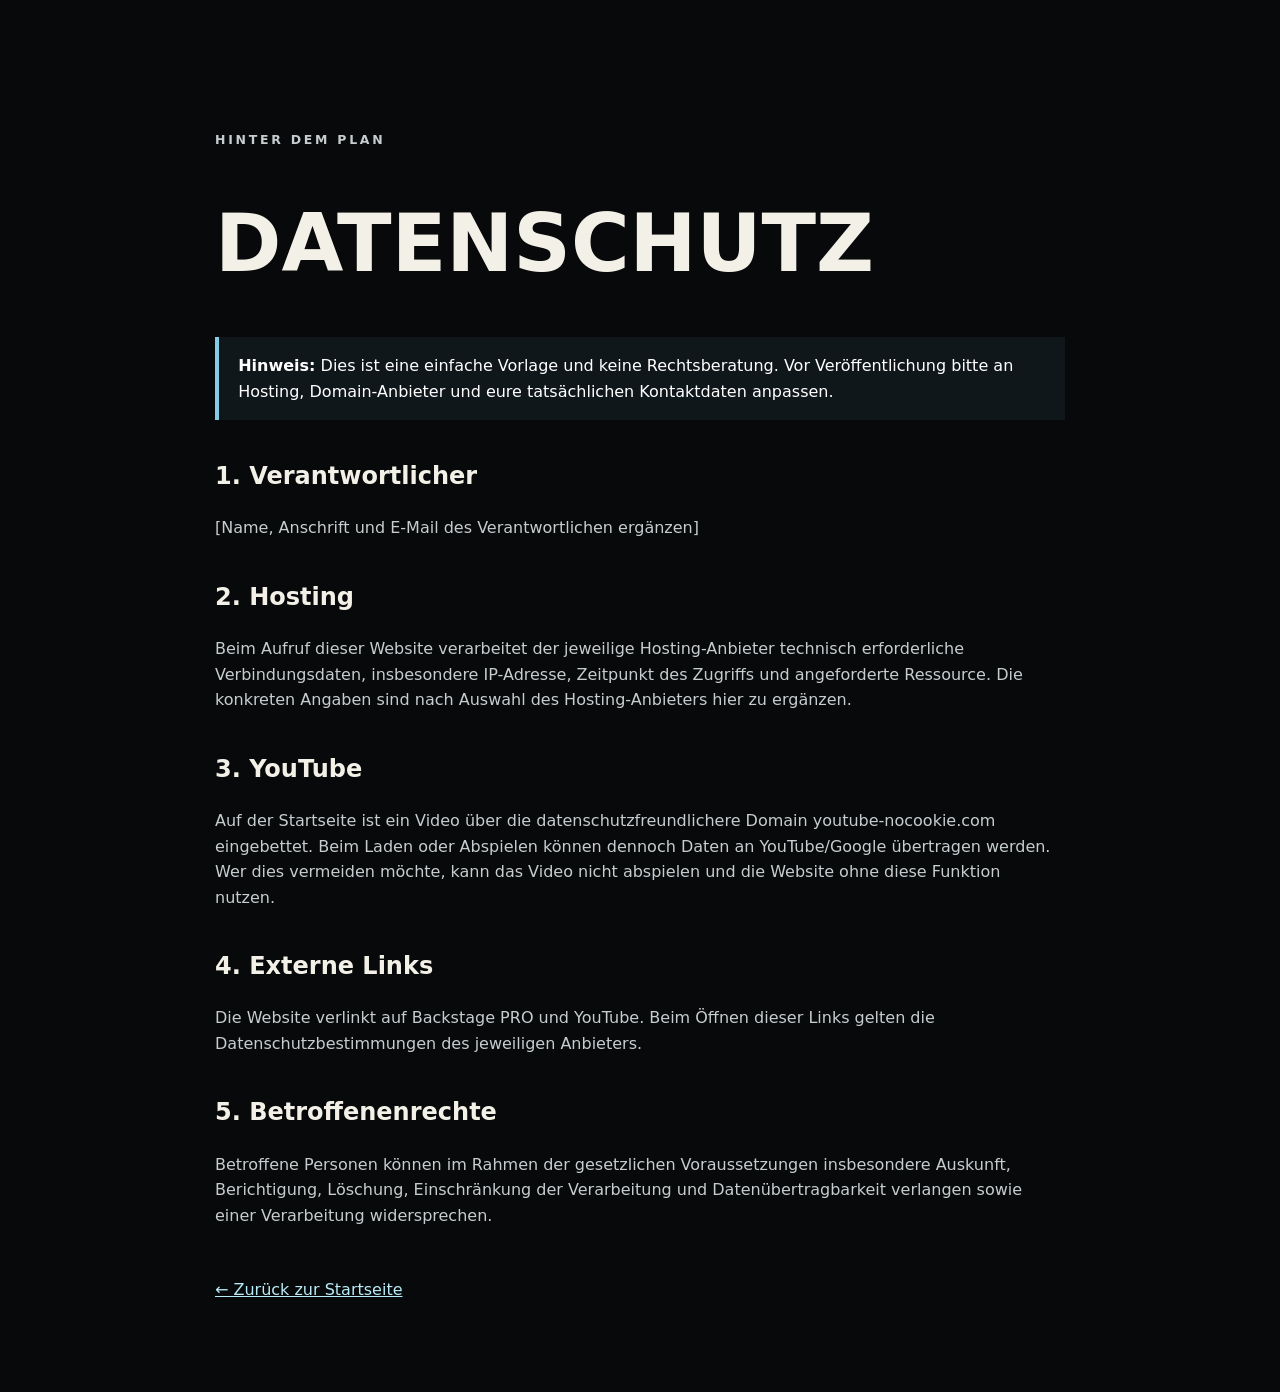
==== datenschutz.html @ b1dff227 "Add files via upload" ====
<!doctype html><html lang="de"><head><meta charset="utf-8"><meta name="viewport" content="width=device-width,initial-scale=1"><title>Datenschutz | HINTER DEM PLAN</title><link rel="stylesheet" href="styles.css"></head><body><main class="legal"><p class="eyebrow">HINTER DEM PLAN</p><h1>Datenschutz</h1><p class="notice"><strong>Hinweis:</strong> Dies ist eine einfache Vorlage und keine Rechtsberatung. Vor Veröffentlichung bitte an Hosting, Domain-Anbieter und eure tatsächlichen Kontaktdaten anpassen.</p><h2>1. Verantwortlicher</h2><p>[Name, Anschrift und E-Mail des Verantwortlichen ergänzen]</p><h2>2. Hosting</h2><p>Beim Aufruf dieser Website verarbeitet der jeweilige Hosting-Anbieter technisch erforderliche Verbindungsdaten, insbesondere IP-Adresse, Zeitpunkt des Zugriffs und angeforderte Ressource. Die konkreten Angaben sind nach Auswahl des Hosting-Anbieters hier zu ergänzen.</p><h2>3. YouTube</h2><p>Auf der Startseite ist ein Video über die datenschutzfreundlichere Domain youtube-nocookie.com eingebettet. Beim Laden oder Abspielen können dennoch Daten an YouTube/Google übertragen werden. Wer dies vermeiden möchte, kann das Video nicht abspielen und die Website ohne diese Funktion nutzen.</p><h2>4. Externe Links</h2><p>Die Website verlinkt auf Backstage PRO und YouTube. Beim Öffnen dieser Links gelten die Datenschutzbestimmungen des jeweiligen Anbieters.</p><h2>5. Betroffenenrechte</h2><p>Betroffene Personen können im Rahmen der gesetzlichen Voraussetzungen insbesondere Auskunft, Berichtigung, Löschung, Einschränkung der Verarbeitung und Datenübertragbarkeit verlangen sowie einer Verarbeitung widersprechen.</p><a class="backlink" href="index.html">← Zurück zur Startseite</a></main></body></html>
---- styles.css ----
:root{--bg:#07090a;--panel:#0e1214;--panel2:#12191d;--text:#f3f0e7;--muted:#aab0b3;--line:#273139;--ice:#82cce5;--ice2:#b8ebf7;--max:1180px;--display:Impact,"Arial Narrow",system-ui,sans-serif;--body:Inter,ui-sans-serif,system-ui,-apple-system,Segoe UI,Roboto,Arial,sans-serif}*{box-sizing:border-box}html{scroll-behavior:smooth}body{margin:0;background:var(--bg);color:var(--text);font-family:var(--body);line-height:1.6}img{display:block;max-width:100%}a{color:inherit}.skip{position:fixed;left:1rem;top:-5rem;background:#fff;color:#000;padding:.7rem 1rem;z-index:999}.skip:focus{top:1rem}.site-header{position:fixed;inset:0 0 auto 0;height:72px;display:flex;align-items:center;justify-content:space-between;padding:0 max(22px,calc((100vw - var(--max))/2));z-index:50;background:linear-gradient(180deg,rgba(5,7,8,.92),rgba(5,7,8,.62),transparent);backdrop-filter:blur(3px)}.brand{display:flex;align-items:center;gap:.75rem;text-decoration:none;font:900 1.05rem/1 var(--display);letter-spacing:.08em}.brand img{border-radius:50%;border:1px solid #ffffff2e}.main-nav{display:flex;align-items:center;gap:1.7rem}.main-nav a{text-decoration:none;font-weight:750;font-size:.92rem;text-transform:uppercase;letter-spacing:.08em}.main-nav a:hover{color:var(--ice2)}.nav-book{border:1px solid #ffffff6b;padding:.55rem .85rem}.nav-toggle{display:none;background:none;border:0;padding:8px}.nav-toggle span{display:block;width:26px;height:2px;background:white;margin:5px}.hero{min-height:100svh;position:relative;display:grid;place-items:center;overflow:hidden}.hero-bg{position:absolute;inset:0;width:100%;height:100%;object-fit:cover;object-position:center 43%}.hero-shade{position:absolute;inset:0;background:linear-gradient(90deg,rgba(2,4,5,.92) 0%,rgba(2,4,5,.72) 40%,rgba(2,4,5,.22) 78%),linear-gradient(0deg,var(--bg) 0%,transparent 25%,rgba(0,0,0,.25) 100%)}.hero-content{position:relative;width:min(var(--max),calc(100% - 44px));padding-top:72px}.hero-logo{width:clamp(125px,14vw,205px);aspect-ratio:1/1;object-fit:cover;border-radius:50%;box-shadow:0 0 0 1px #ffffff30,0 20px 60px #0009;margin-bottom:1.4rem}.eyebrow{margin:0 0 .65rem;text-transform:uppercase;letter-spacing:.22em;color:var(--ice2);font-weight:850;font-size:.78rem}.hero h1,.section h2,.booking h2{font-family:var(--display);font-weight:900;line-height:.92;text-transform:uppercase;letter-spacing:.015em}.hero h1{font-size:clamp(3.7rem,10vw,8rem);max-width:850px;margin:.1rem 0 .9rem;text-shadow:0 6px 30px #000}.hero-copy{font-size:clamp(1.05rem,2vw,1.35rem);max-width:610px;color:#e8ecee;margin:0 0 1.7rem}.hero-actions{display:flex;gap:.8rem;flex-wrap:wrap}.btn{display:inline-flex;align-items:center;justify-content:center;min-height:48px;padding:.8rem 1.15rem;border:1px solid transparent;text-decoration:none;text-transform:uppercase;letter-spacing:.08em;font-weight:900;font-size:.86rem;transition:.2s ease}.btn-primary{background:var(--ice);color:#071015}.btn-primary:hover{background:var(--ice2);transform:translateY(-2px)}.btn-ghost{border-color:#ffffff75;background:#0003}.btn-ghost:hover{border-color:white;background:#fff;color:#000}.btn.big{padding:1rem 1.35rem}.scroll-cue{position:absolute;bottom:22px;right:max(22px,calc((100vw - var(--max))/2));border:1px solid #ffffff55;width:44px;height:44px;display:grid;place-items:center;text-decoration:none;border-radius:50%;animation:bob 1.8s ease-in-out infinite}@keyframes bob{50%{transform:translateY(5px)}}.section{width:min(var(--max),calc(100% - 44px));margin:auto;padding:110px 0}.section-head{max-width:780px;margin-bottom:45px}.section-head.center{text-align:center;margin-left:auto;margin-right:auto}.section h2,.booking h2{font-size:clamp(2.6rem,6vw,5.4rem);margin:.15rem 0 1rem}.section-head>p:last-child{color:var(--muted);font-size:1.05rem}.split{display:grid;grid-template-columns:1fr 1.05fr;gap:55px;align-items:center}.copy-card{font-size:1.08rem;color:#d7dadd}.copy-card>p:first-child{font-size:1.25rem;color:#fff}.members{margin-top:2rem;border-top:1px solid var(--line)}.members div{padding:.9rem 0;border-bottom:1px solid var(--line);display:flex;justify-content:space-between;gap:1rem}.members span{color:var(--muted);text-align:right}.photo-frame{position:relative}.photo-frame:before{content:"";position:absolute;inset:-12px 12px 12px -12px;border:1px solid #ffffff22;z-index:-1}.photo-frame img{width:100%;aspect-ratio:4/3;object-fit:cover;filter:contrast(1.07)}.dark-section{width:100%;max-width:none;background:linear-gradient(180deg,#0a0f12,#0d1418 55%,#080b0d);padding-left:max(22px,calc((100vw - var(--max))/2));padding-right:max(22px,calc((100vw - var(--max))/2))}.tracks{max-width:900px;margin:0 auto 85px;border-top:1px solid var(--line)}.tracks a{display:grid;grid-template-columns:52px 1fr auto;gap:1rem;align-items:center;padding:1.2rem .5rem;border-bottom:1px solid var(--line);text-decoration:none}.tracks a:hover{background:#ffffff07}.tracks span{color:var(--ice);font-family:monospace}.tracks strong{font-size:1.12rem}.tracks em{color:var(--muted);font-style:normal;font-size:.9rem}.video-wrap{width:min(var(--max),100%);margin:auto;display:grid;grid-template-columns:.75fr 1.25fr;gap:55px;align-items:center}.video-copy h3{font:900 clamp(2rem,4vw,3.6rem)/.98 var(--display);text-transform:uppercase;margin:.2rem 0 1rem}.video-copy p:not(.eyebrow){color:var(--muted)}.text-link{color:var(--ice2);font-weight:800}.video-shell{position:relative;aspect-ratio:16/9;background:#000;box-shadow:0 25px 70px #0009}.video-shell iframe{position:absolute;inset:0;width:100%;height:100%;border:0}.gallery{display:grid;grid-template-columns:1.4fr 1fr;grid-template-rows:repeat(2,minmax(230px,34vw));gap:14px}.gallery-item{border:0;padding:0;background:#111;cursor:zoom-in;overflow:hidden}.gallery-item.wide{grid-row:1/3}.gallery-item img{width:100%;height:100%;object-fit:cover;transition:transform .45s ease,filter .3s}.gallery-item:hover img{transform:scale(1.025);filter:brightness(1.08)}.booking{min-height:720px;position:relative;display:grid;align-items:center;overflow:hidden;background:#050708}.booking-art{position:absolute;right:max(1%,calc((100vw - var(--max))/2 - 80px));bottom:-8%;height:110%;max-width:62vw;object-fit:contain;object-position:right bottom;filter:drop-shadow(0 20px 70px #000)}.booking-overlay{position:absolute;inset:0;background:linear-gradient(90deg,#06090b 0%,#06090be8 43%,#06090b4d 70%,#06090b00 100%)}.booking-content{position:relative;width:min(var(--max),calc(100% - 44px));margin:auto}.booking-content>*{max-width:650px}.booking-content p:not(.eyebrow){color:#c9d0d3;font-size:1.1rem;margin-bottom:1.7rem}.info-strip{display:grid;grid-template-columns:repeat(4,1fr);gap:1px;padding:55px 0}.info-strip>div{border-left:1px solid var(--line);padding:0 24px}.info-strip span{display:block;color:var(--muted);font-size:.78rem;text-transform:uppercase;letter-spacing:.16em}.info-strip strong{display:block;font-size:1.2rem;margin-top:.25rem}.footer{border-top:1px solid var(--line);width:min(var(--max),calc(100% - 44px));margin:auto;padding:45px 0 55px;display:grid;grid-template-columns:1fr auto;gap:25px;align-items:end}.footer strong{font:900 1.4rem var(--display);letter-spacing:.08em}.footer p{margin:.2rem 0;color:var(--muted)}.footer-links{display:flex;gap:1.2rem;flex-wrap:wrap;justify-content:flex-end}.footer-links a{color:#c7ced1;text-decoration:none;font-size:.9rem}.footer-links a:hover{color:white}.footer small{grid-column:1/-1;color:#727b80}.lightbox{width:min(1200px,94vw);max-height:92vh;padding:0;border:0;background:#030405;box-shadow:0 30px 100px #000}.lightbox::backdrop{background:#000d}.lightbox img{width:100%;max-height:88vh;object-fit:contain}.lightbox-close{position:absolute;top:12px;right:12px;width:42px;height:42px;border:1px solid #fff7;background:#000b;color:#fff;font-size:28px;cursor:pointer}.legal{width:min(850px,calc(100% - 44px));margin:0 auto;padding:130px 0 90px}.legal h1{font:900 clamp(2.7rem,7vw,5rem)/1 var(--display);text-transform:uppercase}.legal h2{margin-top:2.3rem}.legal p,.legal li{color:#c7cdcf}.legal .notice{border-left:4px solid var(--ice);background:#10171b;padding:1rem 1.2rem;color:#fff}.backlink{display:inline-block;margin-top:2rem;color:var(--ice2)}
@media (max-width:820px){.site-header{height:64px;padding:0 18px}.brand span{font-size:.9rem}.nav-toggle{display:block}.main-nav{position:absolute;top:64px;left:0;right:0;background:#07090af7;border-top:1px solid var(--line);display:none;flex-direction:column;align-items:stretch;padding:18px}.main-nav.open{display:flex}.main-nav a{padding:.9rem}.nav-book{text-align:center}.hero-content{width:calc(100% - 36px);padding-top:80px}.hero-bg{object-position:58% center}.hero-shade{background:linear-gradient(0deg,var(--bg) 0%,rgba(2,4,5,.7) 55%,rgba(2,4,5,.48) 100%)}.hero-logo{width:120px}.hero h1{font-size:clamp(3.2rem,17vw,5.5rem)}.section{width:calc(100% - 36px);padding:78px 0}.split,.video-wrap{grid-template-columns:1fr;gap:35px}.dark-section{width:100%;padding-left:18px;padding-right:18px}.members div{display:block}.members span{display:block;text-align:left;margin-top:.2rem}.gallery{grid-template-columns:1fr;grid-template-rows:repeat(3,260px)}.gallery-item.wide{grid-row:auto}.booking{min-height:700px;align-items:end}.booking-art{right:-28%;bottom:0;height:72%;max-width:none;opacity:.5}.booking-overlay{background:linear-gradient(0deg,#050708 5%,#050708da 55%,#05070880 100%)}.booking-content{padding-bottom:70px;width:calc(100% - 36px)}.info-strip{grid-template-columns:1fr 1fr;row-gap:35px}.footer{grid-template-columns:1fr;width:calc(100% - 36px)}.footer-links{justify-content:flex-start}.footer small{grid-column:auto}.tracks a{grid-template-columns:40px 1fr}.tracks em{display:none}}
@media (prefers-reduced-motion:reduce){html{scroll-behavior:auto}.scroll-cue{animation:none}.gallery-item img,.btn{transition:none}}
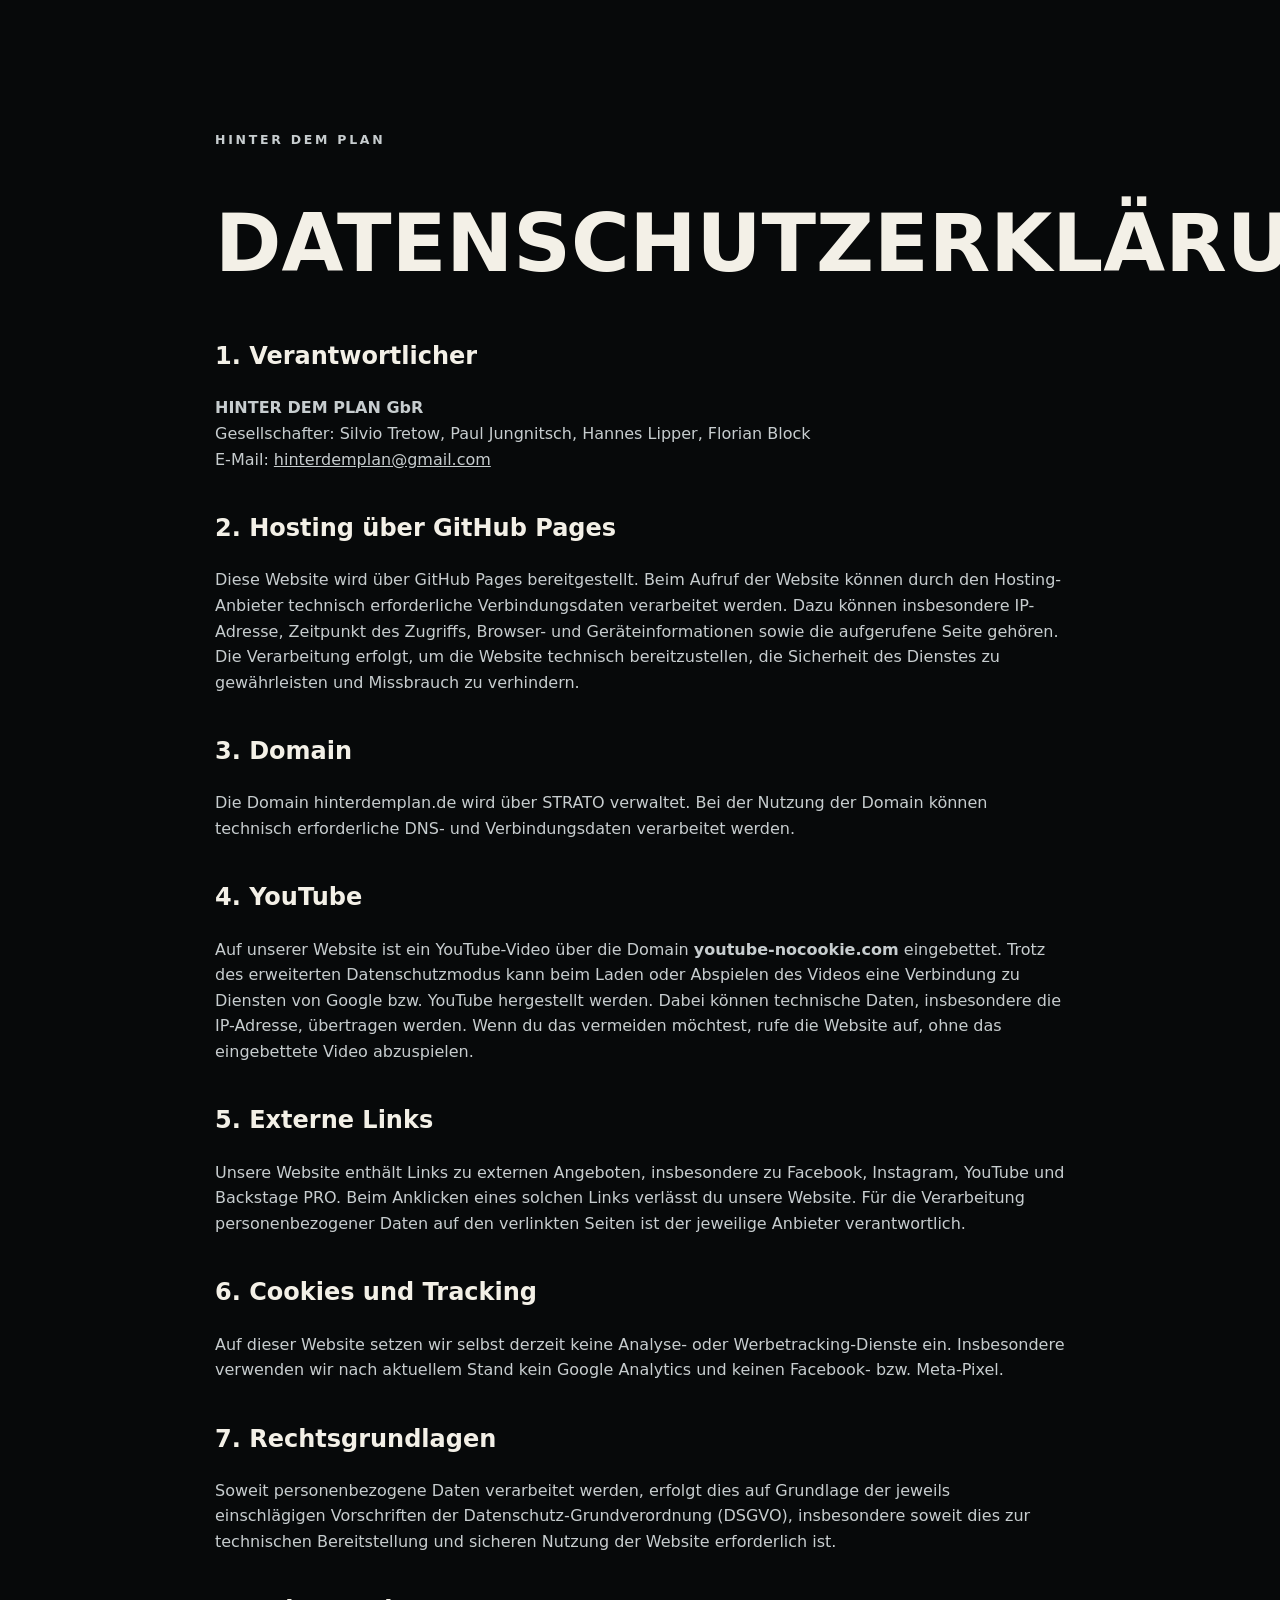
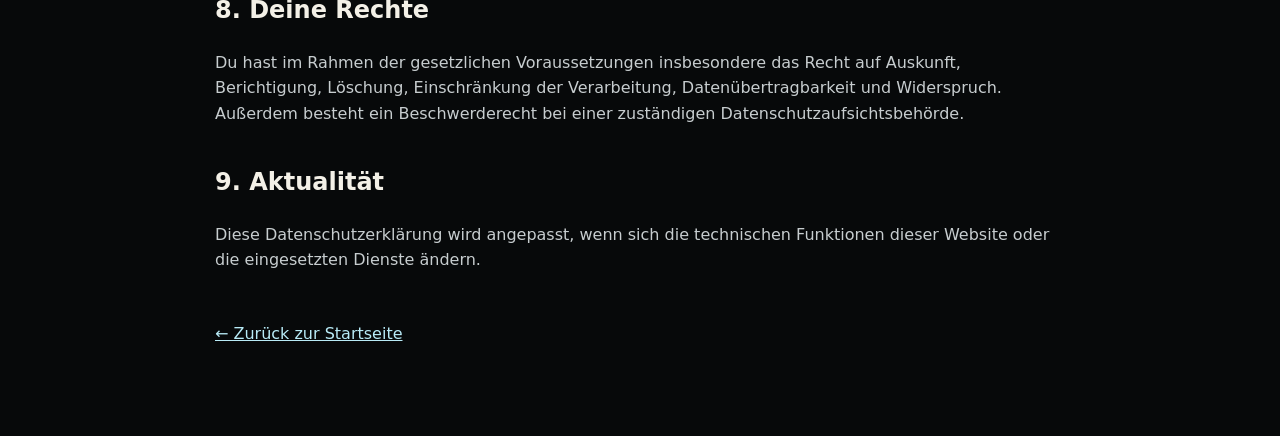
==== commit 8c831a20: "Add files via upload" ====
--- a/datenschutz.html
+++ b/datenschutz.html
@@ -1 +1,84 @@
-<!doctype html><html lang="de"><head><meta charset="utf-8"><meta name="viewport" content="width=device-width,initial-scale=1"><title>Datenschutz | HINTER DEM PLAN</title><link rel="stylesheet" href="styles.css"></head><body><main class="legal"><p class="eyebrow">HINTER DEM PLAN</p><h1>Datenschutz</h1><p class="notice"><strong>Hinweis:</strong> Dies ist eine einfache Vorlage und keine Rechtsberatung. Vor Veröffentlichung bitte an Hosting, Domain-Anbieter und eure tatsächlichen Kontaktdaten anpassen.</p><h2>1. Verantwortlicher</h2><p>[Name, Anschrift und E-Mail des Verantwortlichen ergänzen]</p><h2>2. Hosting</h2><p>Beim Aufruf dieser Website verarbeitet der jeweilige Hosting-Anbieter technisch erforderliche Verbindungsdaten, insbesondere IP-Adresse, Zeitpunkt des Zugriffs und angeforderte Ressource. Die konkreten Angaben sind nach Auswahl des Hosting-Anbieters hier zu ergänzen.</p><h2>3. YouTube</h2><p>Auf der Startseite ist ein Video über die datenschutzfreundlichere Domain youtube-nocookie.com eingebettet. Beim Laden oder Abspielen können dennoch Daten an YouTube/Google übertragen werden. Wer dies vermeiden möchte, kann das Video nicht abspielen und die Website ohne diese Funktion nutzen.</p><h2>4. Externe Links</h2><p>Die Website verlinkt auf Backstage PRO und YouTube. Beim Öffnen dieser Links gelten die Datenschutzbestimmungen des jeweiligen Anbieters.</p><h2>5. Betroffenenrechte</h2><p>Betroffene Personen können im Rahmen der gesetzlichen Voraussetzungen insbesondere Auskunft, Berichtigung, Löschung, Einschränkung der Verarbeitung und Datenübertragbarkeit verlangen sowie einer Verarbeitung widersprechen.</p><a class="backlink" href="index.html">← Zurück zur Startseite</a></main></body></html>
+<!doctype html>
+<html lang="de">
+<head>
+  <meta charset="utf-8">
+  <meta name="viewport" content="width=device-width,initial-scale=1">
+  <title>Datenschutz | HINTER DEM PLAN</title>
+  <link rel="stylesheet" href="styles.css">
+</head>
+<body>
+  <main class="legal">
+    <p class="eyebrow">HINTER DEM PLAN</p>
+    <h1>Datenschutzerklärung</h1>
+
+    <h2>1. Verantwortlicher</h2>
+    <p>
+      <strong>HINTER DEM PLAN GbR</strong><br>
+      Gesellschafter: Silvio Tretow, Paul Jungnitsch, Hannes Lipper, Florian Block<br>
+      E-Mail: <a href="mailto:hinterdemplan@gmail.com">hinterdemplan@gmail.com</a>
+    </p>
+
+    <h2>2. Hosting über GitHub Pages</h2>
+    <p>
+      Diese Website wird über GitHub Pages bereitgestellt. Beim Aufruf der Website können durch den
+      Hosting-Anbieter technisch erforderliche Verbindungsdaten verarbeitet werden. Dazu können
+      insbesondere IP-Adresse, Zeitpunkt des Zugriffs, Browser- und Geräteinformationen sowie die
+      aufgerufene Seite gehören. Die Verarbeitung erfolgt, um die Website technisch bereitzustellen,
+      die Sicherheit des Dienstes zu gewährleisten und Missbrauch zu verhindern.
+    </p>
+
+    <h2>3. Domain</h2>
+    <p>
+      Die Domain hinterdemplan.de wird über STRATO verwaltet. Bei der Nutzung der Domain können
+      technisch erforderliche DNS- und Verbindungsdaten verarbeitet werden.
+    </p>
+
+    <h2>4. YouTube</h2>
+    <p>
+      Auf unserer Website ist ein YouTube-Video über die Domain
+      <strong>youtube-nocookie.com</strong> eingebettet. Trotz des erweiterten Datenschutzmodus kann
+      beim Laden oder Abspielen des Videos eine Verbindung zu Diensten von Google bzw. YouTube
+      hergestellt werden. Dabei können technische Daten, insbesondere die IP-Adresse, übertragen
+      werden. Wenn du das vermeiden möchtest, rufe die Website auf, ohne das eingebettete Video
+      abzuspielen.
+    </p>
+
+    <h2>5. Externe Links</h2>
+    <p>
+      Unsere Website enthält Links zu externen Angeboten, insbesondere zu Facebook, Instagram,
+      YouTube und Backstage PRO. Beim Anklicken eines solchen Links verlässt du unsere Website. Für
+      die Verarbeitung personenbezogener Daten auf den verlinkten Seiten ist der jeweilige Anbieter
+      verantwortlich.
+    </p>
+
+    <h2>6. Cookies und Tracking</h2>
+    <p>
+      Auf dieser Website setzen wir selbst derzeit keine Analyse- oder Werbetracking-Dienste ein.
+      Insbesondere verwenden wir nach aktuellem Stand kein Google Analytics und keinen Facebook-
+      bzw. Meta-Pixel.
+    </p>
+
+    <h2>7. Rechtsgrundlagen</h2>
+    <p>
+      Soweit personenbezogene Daten verarbeitet werden, erfolgt dies auf Grundlage der jeweils
+      einschlägigen Vorschriften der Datenschutz-Grundverordnung (DSGVO), insbesondere soweit dies
+      zur technischen Bereitstellung und sicheren Nutzung der Website erforderlich ist.
+    </p>
+
+    <h2>8. Deine Rechte</h2>
+    <p>
+      Du hast im Rahmen der gesetzlichen Voraussetzungen insbesondere das Recht auf Auskunft,
+      Berichtigung, Löschung, Einschränkung der Verarbeitung, Datenübertragbarkeit und Widerspruch.
+      Außerdem besteht ein Beschwerderecht bei einer zuständigen Datenschutzaufsichtsbehörde.
+    </p>
+
+    <h2>9. Aktualität</h2>
+    <p>
+      Diese Datenschutzerklärung wird angepasst, wenn sich die technischen Funktionen dieser Website
+      oder die eingesetzten Dienste ändern.
+    </p>
+
+    <a class="backlink" href="index.html">← Zurück zur Startseite</a>
+  </main>
+</body>
+</html>
